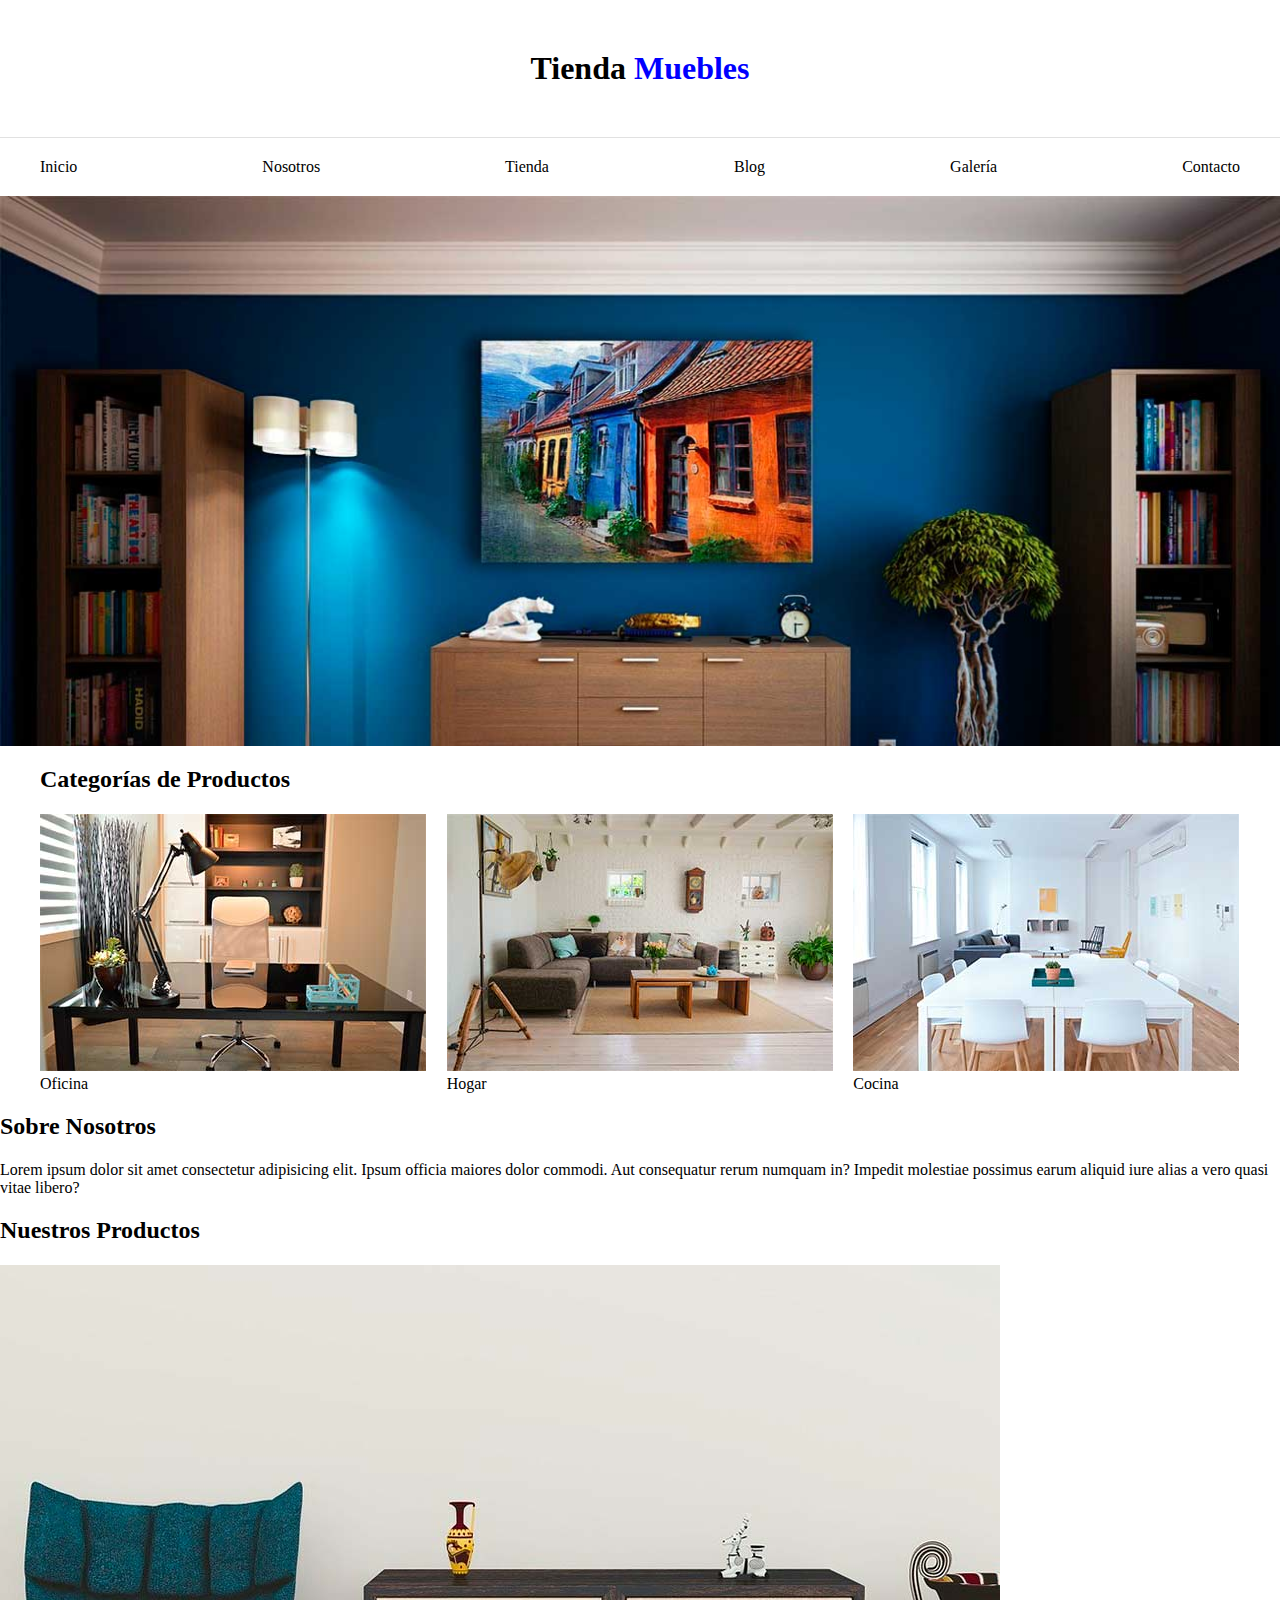
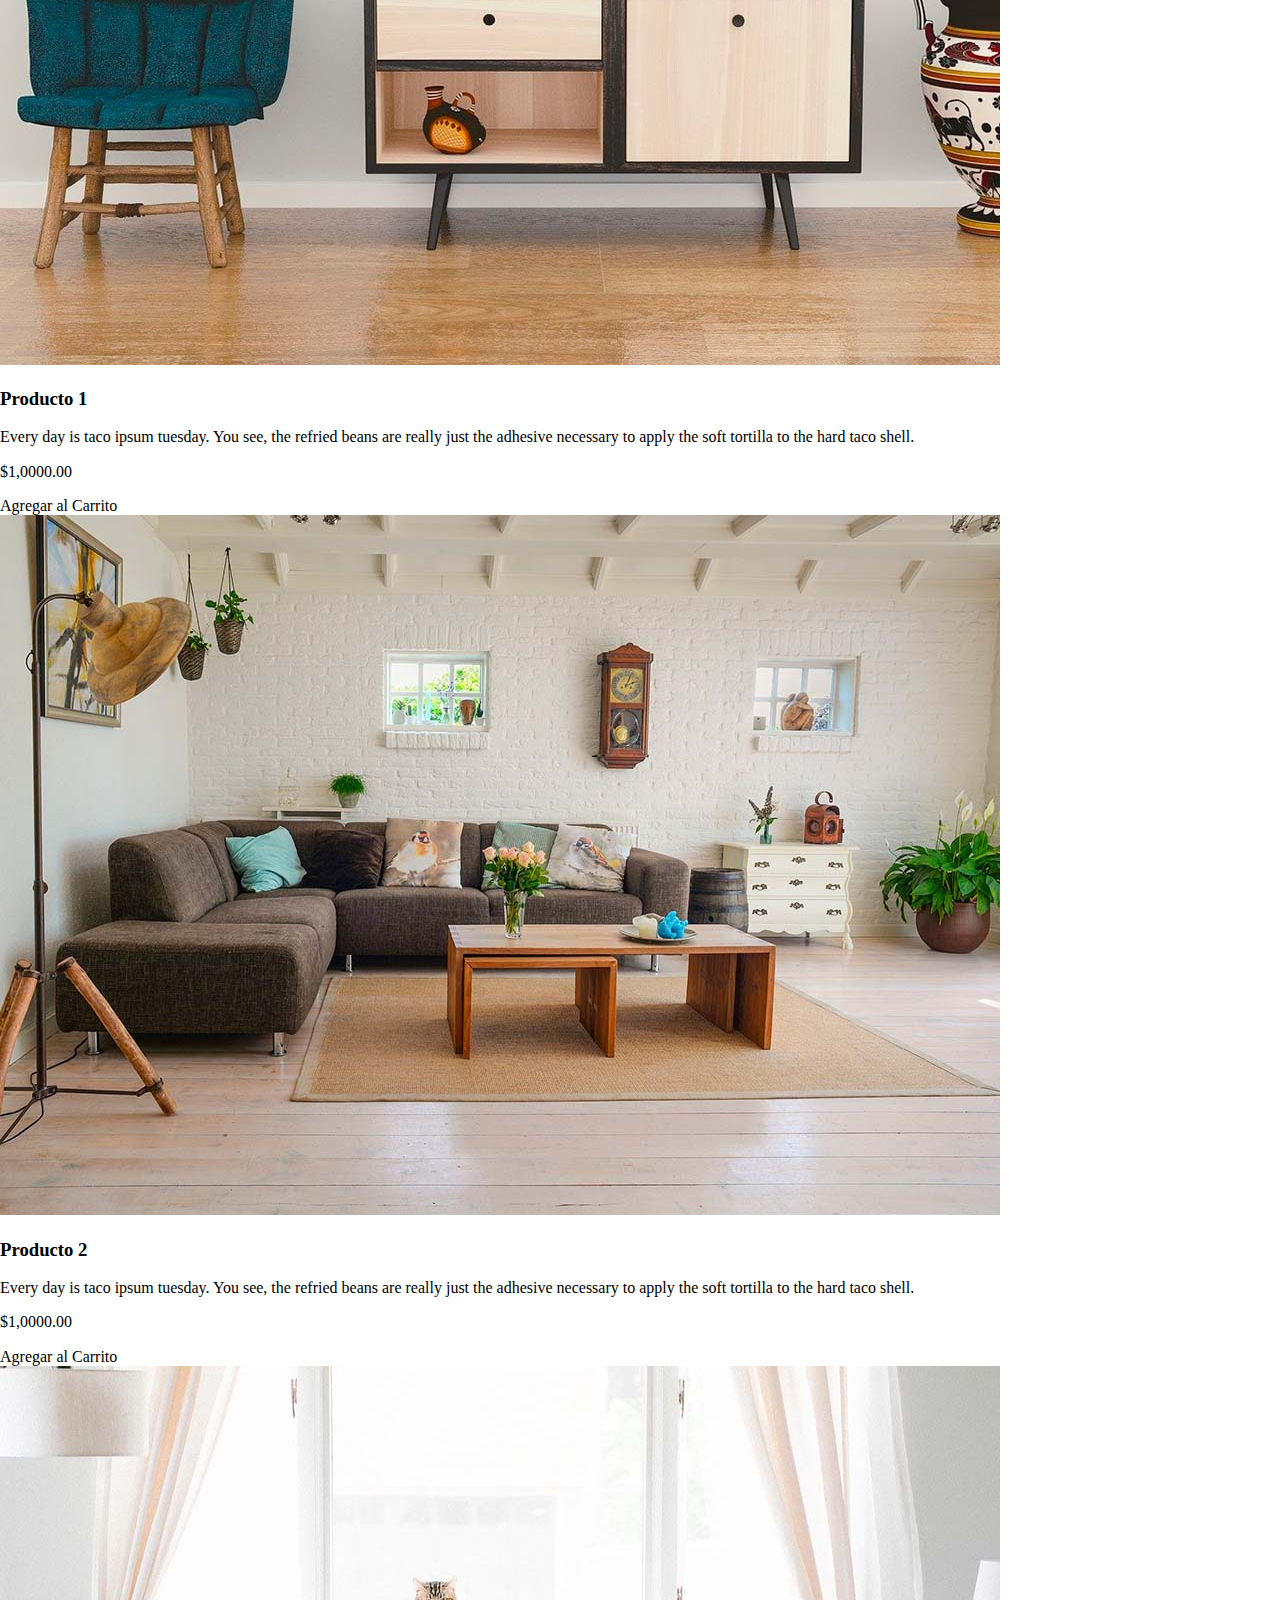
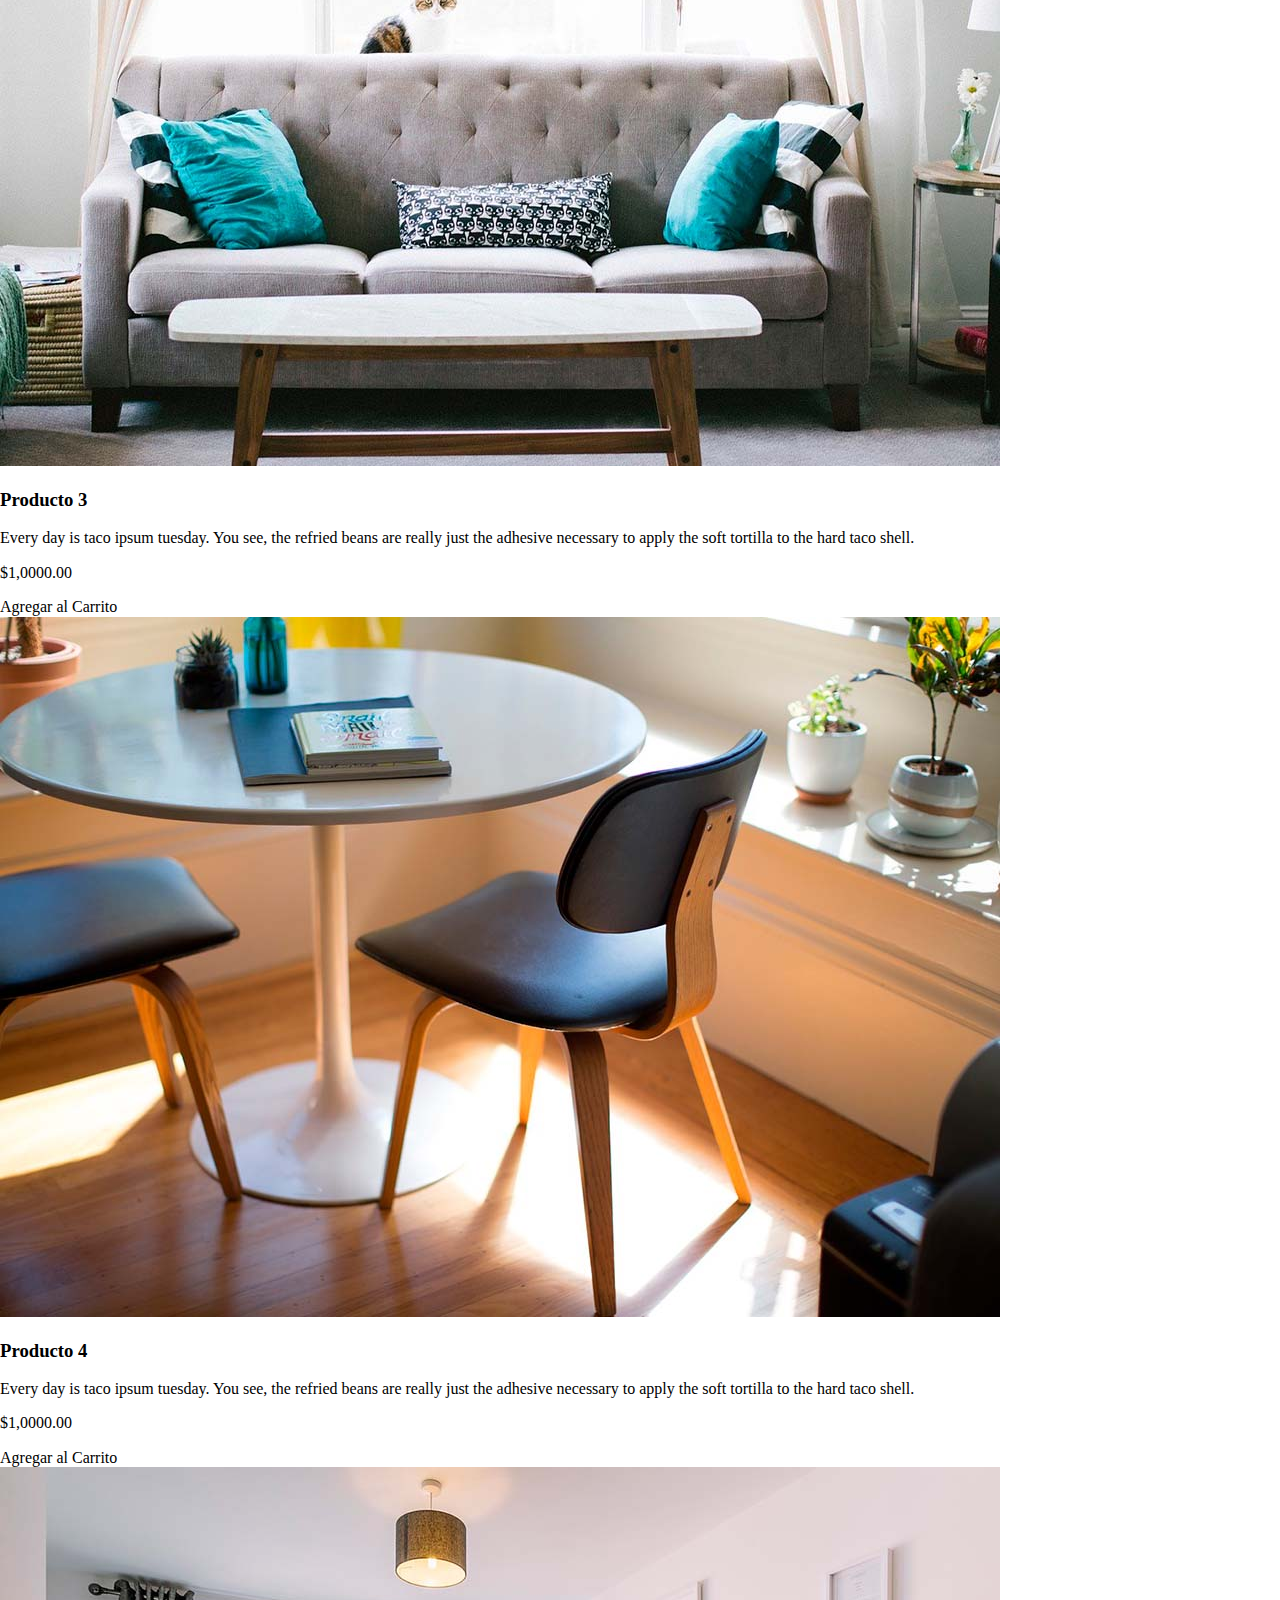
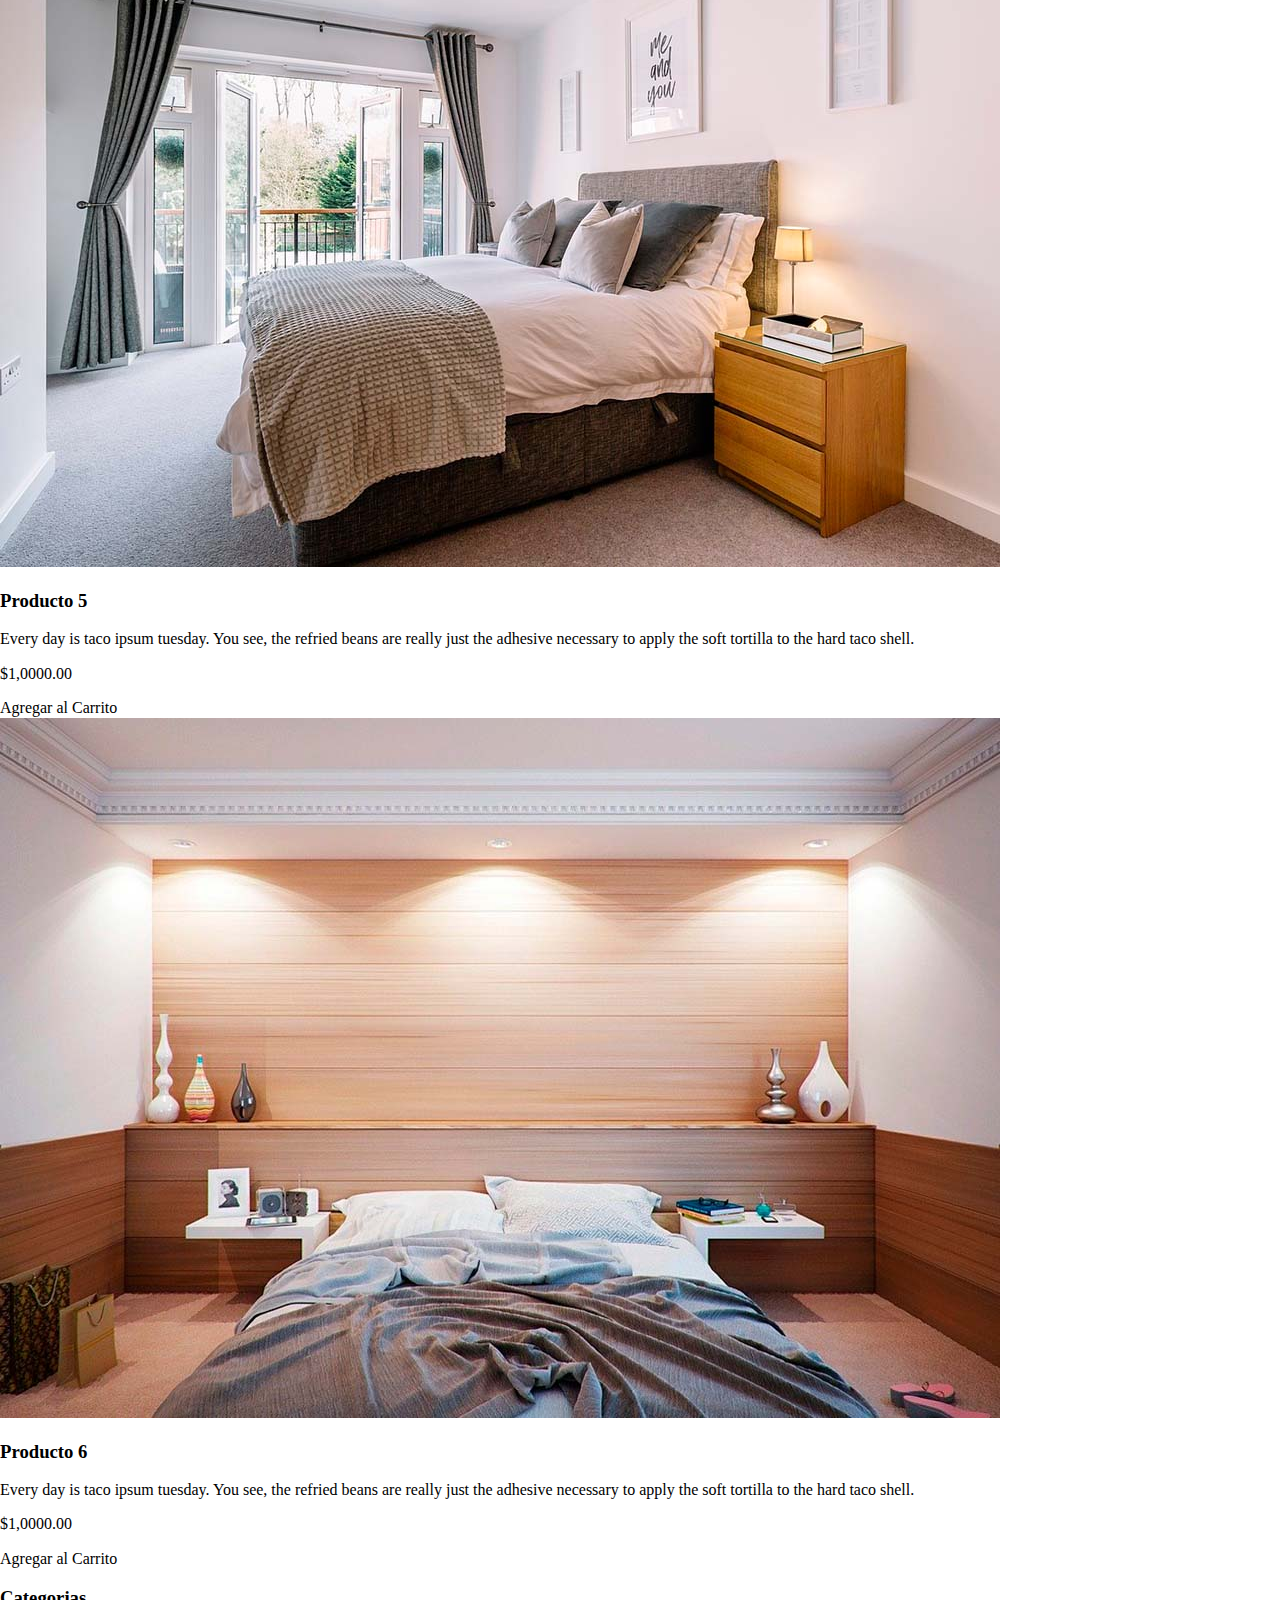
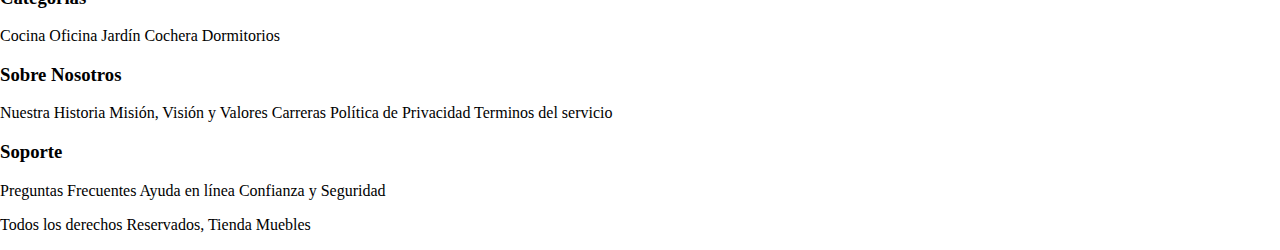
==== index.html @ 38938e33 "Primer Commit" ====
<!DOCTYPE html>
<html lang="en">
  <head>
    <meta charset="UTF-8" />
    <meta name="viewport" content="width=device-width, initial-scale=1.0" />
    <title>Aprendiendo HTML</title>
    <link href="./css/normalize.css " rel="stylesheet">
    <link href="./css/app.css " rel="stylesheet">
  </head>
  <body>
    <header class="nombre-sitio">
      <h1>Tienda <span>Muebles</span></h1>
    </header>

    <div class="contenedor-navegacion">
      <nav class="nav-principal contenedor">
        <a href="index.html">Inicio</a>
        <a href="./html/conocenos.html">Nosotros</a>
        <a href="tienda.html">Tienda</a>
        <a href="blog.html">Blog</a>
        <a href="galeria.html">Galería</a>
        <a href="contacto.html">Contacto</a>
      </nav>
    </div>
    

    <div class="hero"></div>

    <section class="contenedor">
      <h2>Categorías de Productos</h2>

      <div class="listado-categorias">
      <div>
        <img src="./images/categoria1.jpg" alt="Imagen Categoría" />
        <a href="#">Oficina</a>
      </div>
        
      <div>
        <img src="./images/categoria2.jpg" alt="Imagen Categoría" />
        <a href="#">Hogar</a>
      </div>

      <div>
        <img src="./images/categoria3.jpg" alt="Imagen Categoría" />
        <a href="#">Cocina</a>
      </div>
      </div>
     
       
    </section>

    <section class="sobre-nosotros">
      <div>
        <h2>Sobre Nosotros</h2>
        <p>
          Lorem ipsum dolor sit amet consectetur adipisicing elit. Ipsum officia
          maiores dolor commodi. Aut consequatur rerum numquam in? Impedit
          molestiae possimus earum aliquid iure alias a vero quasi vitae libero?
        </p>
      </div>
    </section>

    <main>
      <h2>Nuestros Productos</h2>
      <div>
        <!--Inicio del listado producto-->
        <div>
          <!--Producto-->
          <img src="./images/producto1.jpg" alt="Imagen Porducto" />
          <div>
            <h3>Producto 1</h3>
            <p>
              Every day is taco ipsum tuesday. You see, the refried beans are
              really just the adhesive necessary to apply the soft tortilla to
              the hard taco shell.
            </p>
            <p>$1,0000.00</p>

            <a href="#">Agregar al Carrito</a>
          </div>
        </div>
        <!--Producto-->

        <div>
          <!--Producto-->
          <img src="./images/producto2.jpg" alt="Imagen Porducto 2" />
          <div>
            <h3>Producto 2</h3>
            <p>
              Every day is taco ipsum tuesday. You see, the refried beans are
              really just the adhesive necessary to apply the soft tortilla to
              the hard taco shell.
            </p>
            <p>$1,0000.00</p>

            <a href="#">Agregar al Carrito</a>
          </div>
        </div>
        <!--Producto-->

        <div>
          <!--Producto-->
          <img src="./images/producto3.jpg" alt="Imagen Porducto 2" />
          <div>
            <h3>Producto 3</h3>
            <p>
              Every day is taco ipsum tuesday. You see, the refried beans are
              really just the adhesive necessary to apply the soft tortilla to
              the hard taco shell.
            </p>
            <p>$1,0000.00</p>

            <a href="#">Agregar al Carrito</a>
          </div>
        </div>
        <!--Producto-->

        <div>
          <!--Producto-->
          <img src="./images/producto4.jpg" alt="Imagen Porducto 2" />
          <div>
            <h3>Producto 4</h3>
            <p>
              Every day is taco ipsum tuesday. You see, the refried beans are
              really just the adhesive necessary to apply the soft tortilla to
              the hard taco shell.
            </p>
            <p>$1,0000.00</p>

            <a href="#">Agregar al Carrito</a>
          </div>
        </div>
        <!--Producto-->

        <div>
          <!--Producto-->
          <img src="./images/producto5.jpg" alt="Imagen Porducto 2" />
          <div>
            <h3>Producto 5</h3>
            <p>
              Every day is taco ipsum tuesday. You see, the refried beans are
              really just the adhesive necessary to apply the soft tortilla to
              the hard taco shell.
            </p>
            <p>$1,0000.00</p>

            <a href="#">Agregar al Carrito</a>
          </div>
        </div>
        <!--Producto-->

        <div>
          <!--Producto-->
          <img src="./images/producto6.jpg" alt="Imagen Porducto 2" />
          <div>
            <h3>Producto 6</h3>
            <p>
              Every day is taco ipsum tuesday. You see, the refried beans are
              really just the adhesive necessary to apply the soft tortilla to
              the hard taco shell.
            </p>
            <p>$1,0000.00</p>

            <a href="#">Agregar al Carrito</a>
          </div>
        </div>
        <!--Producto-->
      </div>
      <!--Fin del listado de producto-->
    </main>

    <footer>
      <div>
        <h3>Categorias</h3>
        <nav id="navegacion">
          <a href="#">Cocina</a>
          <a href="#">Oficina</a>
          <a href="#">Jardín</a>
          <a href="#">Cochera</a>
          <a href="#">Dormitorios</a>
        </nav>
      </div>

      <div>
        <h3>Sobre Nosotros</h3>
        <nav class="navegacion">
          <a href="#">Nuestra Historia</a>
          <a href="#">Misión, Visión y Valores</a>
          <a href="#">Carreras</a>
          <a href="#">Política de Privacidad</a>
          <a href="#">Terminos del servicio</a>
        </nav>
      </div>

      <div>
        <h3>Soporte</h3>
        <nav>
          <a href="#">Preguntas Frecuentes</a>
          <a href="#">Ayuda en línea</a>
          <a href="#">Confianza y Seguridad</a>
        </nav>
      </div>

      <p>Todos los derechos Reservados, Tienda Muebles</p>
    </footer>
  </body>
</html>
---- css/app.css ----
html{
    box-sizing: border-box;
}
*, *:before, *:after{
    box-sizing: inherit;
}
/*Globales*/
a{
    text-decoration: none;
    color: black;
}

.contenedor{
    max-width: 1200px;
    margin: 0 auto;
}

img{
    max-width: 100%;
}


/**Header y Navegacion**/
.nombre-sitio span{
    color:blue;
}

.contenedor-navegacion{
    border-top: 1px solid #e1e1e1;
}

.nombre-sitio{
    margin-top: 50px;
    margin-bottom: 50px;
    text-align: center;
}

.nav-principal{ 
    padding: 20px 0;
    display: flex;
    justify-content: space-between;

    /*atajos:
    border: ancho tipo-de-border color-de-border
    margin y padding: margin-top margin-right margin-bottom margin-left
    */
}

.hero{
    background-image: url("../images/principal.jpg");
    background-repeat: no-repeat;/*Para que la imagen no se repita a lo ancho*/
    background-size: cover; /*Para que tome todo el espacio disponible*/
    height: 550px;
}

/***Categorias***/
.listado-categorias{
    display: grid;
    grid-template-columns: repeat(3, 1fr);
    gap:20px; /*Sepracion entre elementos*/
}   


/** Box Model 
.sobre-nosotros{
    background-color: red;
    width: 200px;
    padding: 25px;
    box-sizing: border-box;
}


si quisiera elegir el primer elemento de una lista
usaria los siguiente pseudo selectores

nav a:first-child{}

nav a:first-of-type{}

nav a:nth-child(1) aqui elijo segun el numero posicional

Si quisiera el ultimo

nav a:last-child{}

nav a:last-of-type{}
*/

/*Especificidad */
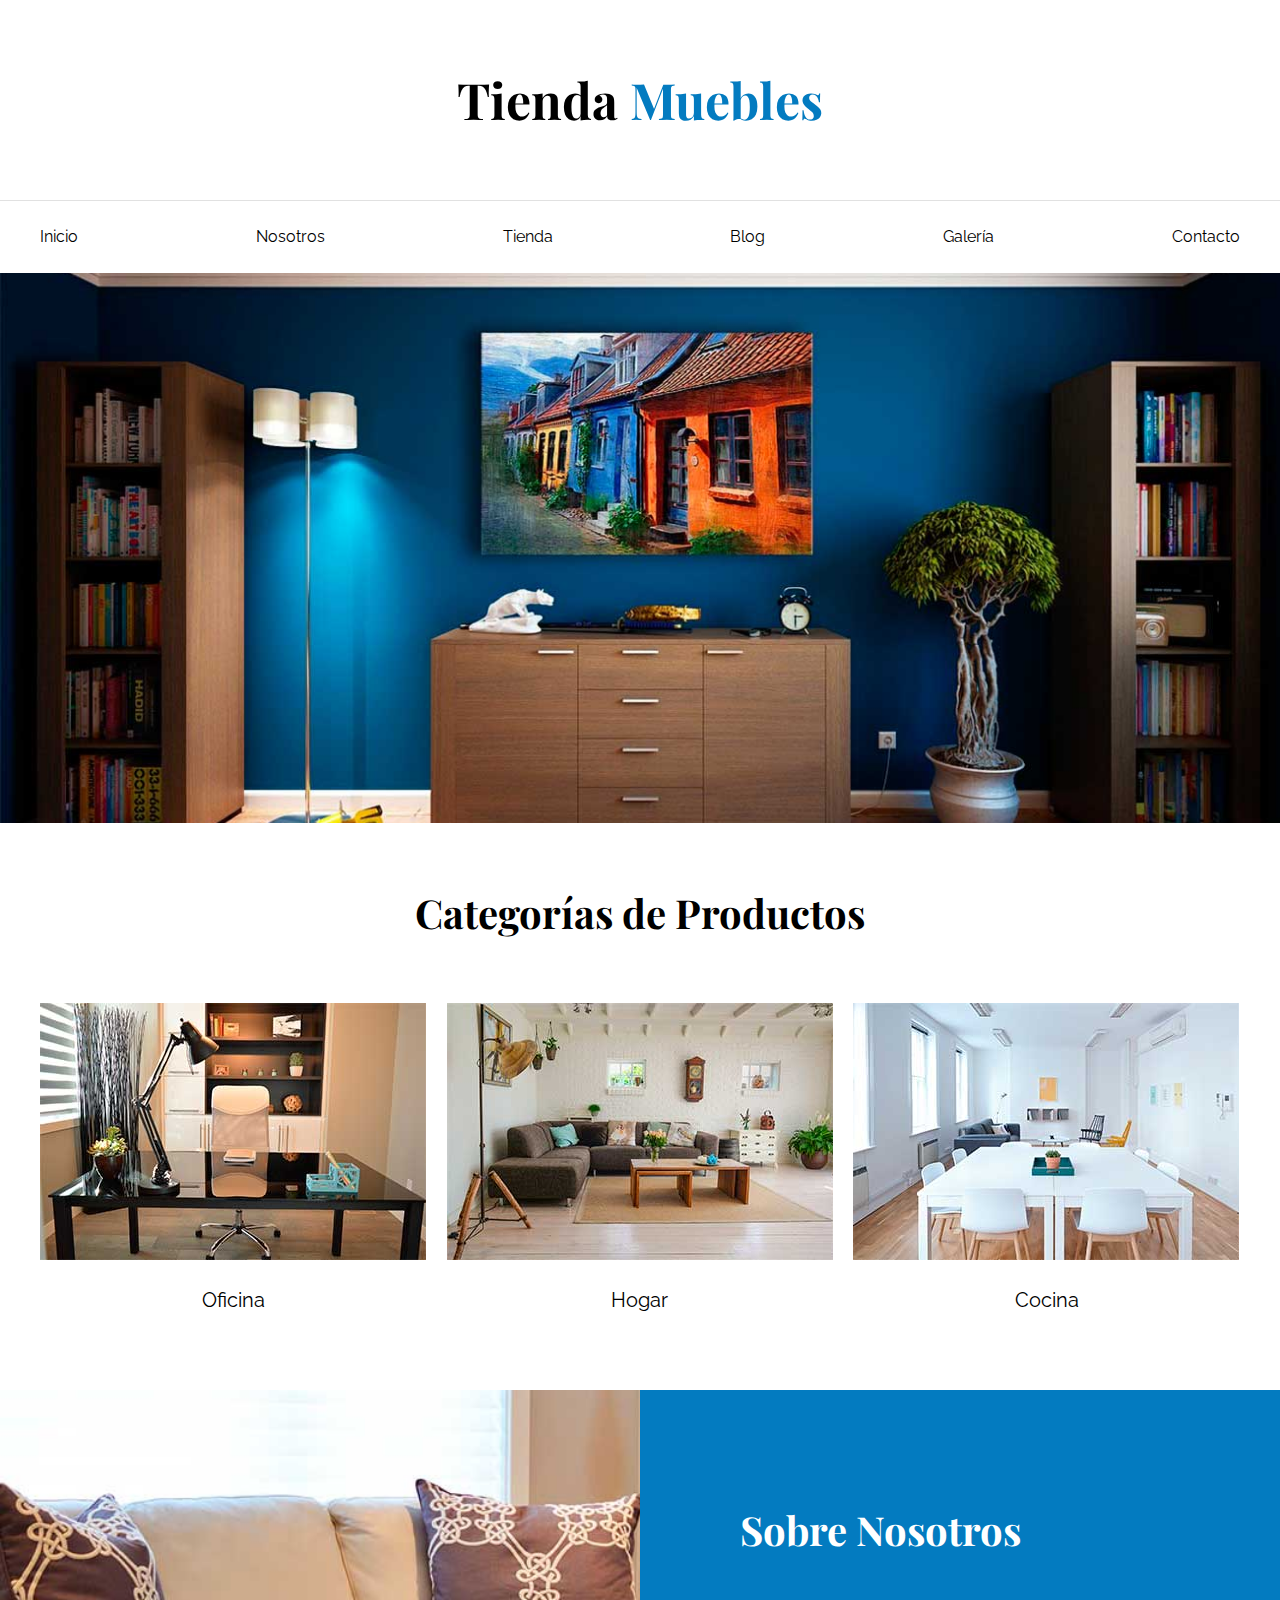
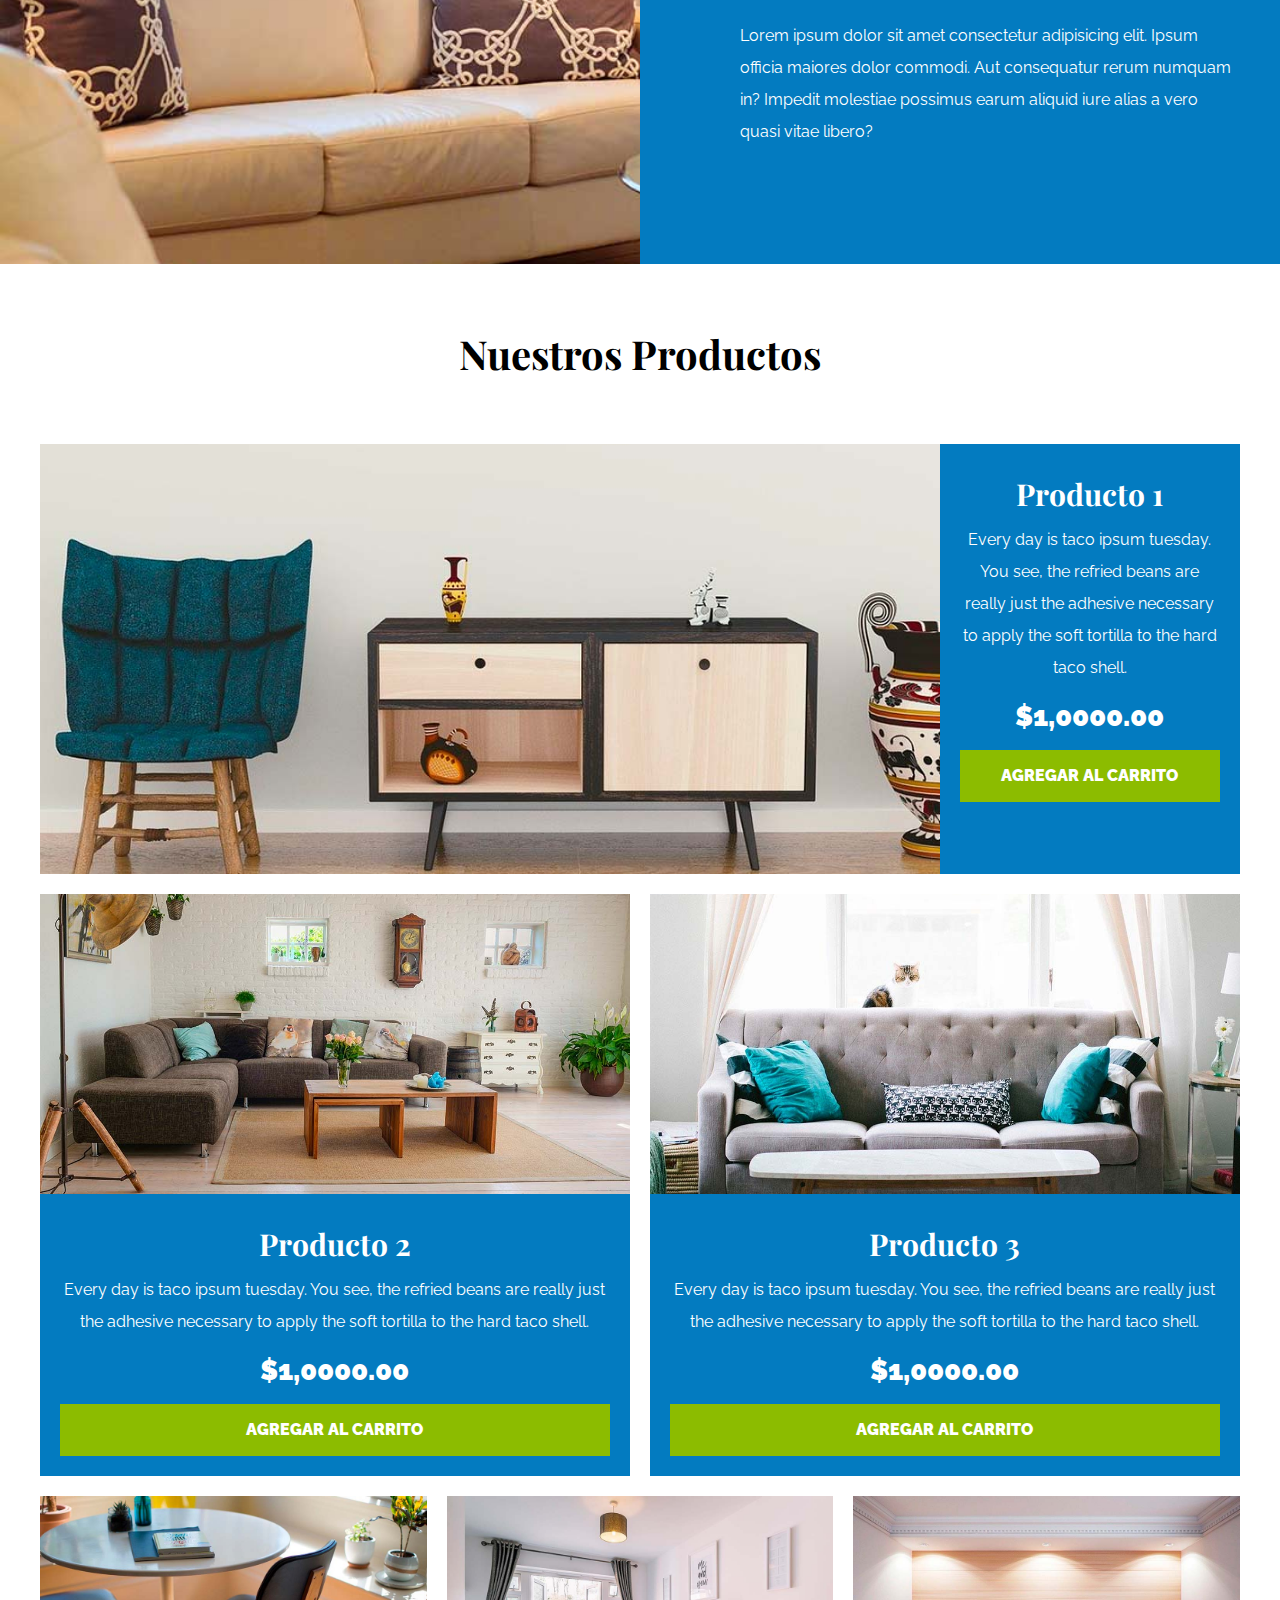
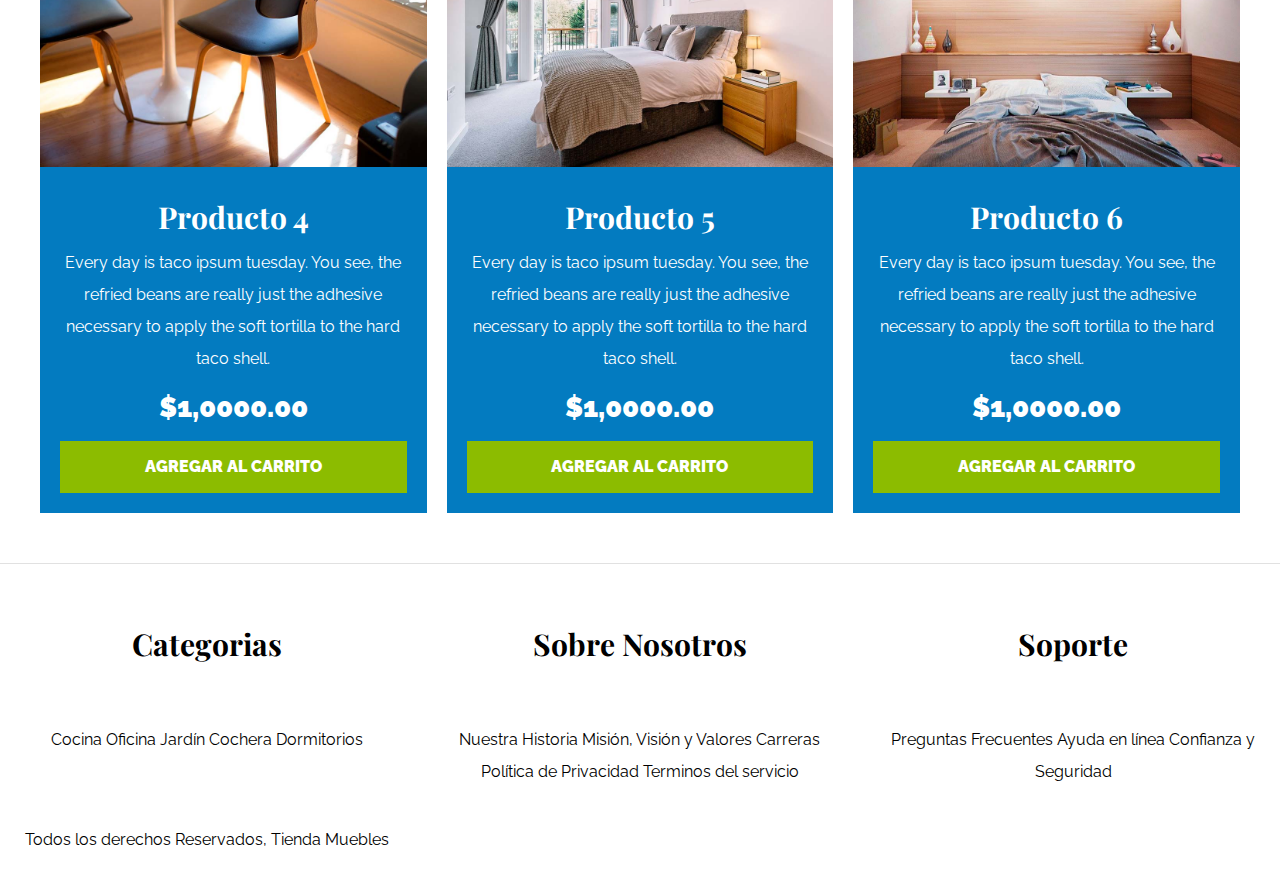
==== commit 515f829b: "2do Commit Footer" ====
--- a/index.html
+++ b/index.html
@@ -4,15 +4,27 @@
     <meta charset="UTF-8" />
     <meta name="viewport" content="width=device-width, initial-scale=1.0" />
     <title>Aprendiendo HTML</title>
-    <link href="./css/normalize.css " rel="stylesheet">
-    <link href="./css/app.css " rel="stylesheet">
+    <link rel="preconnect" href="https://fonts.googleapis.com" />
+    <link rel="preconnect" href="https://fonts.gstatic.com" crossorigin />
+    <link
+      href="https://fonts.googleapis.com/css2?family=Playfair+Display:ital,wght@0,400..900;1,400..900&family=Raleway:ital,wght@0,100..900;1,100..900&display=swap"
+      rel="stylesheet"
+    />
+    <link rel="preconnect" href="https://fonts.googleapis.com" />
+    <link rel="preconnect" href="https://fonts.gstatic.com" crossorigin />
+    <link
+      href="https://fonts.googleapis.com/css2?family=Raleway:ital,wght@0,100..900;1,100..900&display=swap"
+      rel="stylesheet"
+    />
+    <link href="./css/normalize.css " rel="stylesheet" />
+    <link href="./css/app.css " rel="stylesheet" />
   </head>
   <body>
     <header class="nombre-sitio">
       <h1>Tienda <span>Muebles</span></h1>
     </header>
 
-    <div class="contenedor-navegacion">
+    <div class="contenedor-linea-superior">
       <nav class="nav-principal contenedor">
         <a href="index.html">Inicio</a>
         <a href="./html/conocenos.html">Nosotros</a>
@@ -22,146 +34,146 @@
         <a href="contacto.html">Contacto</a>
       </nav>
     </div>
-    
 
     <div class="hero"></div>
 
-    <section class="contenedor">
-      <h2>Categorías de Productos</h2>
+    <section class="contenedor categorias">
+      <h2 class="text-center">Categorías de Productos</h2>
 
       <div class="listado-categorias">
-      <div>
-        <img src="./images/categoria1.jpg" alt="Imagen Categoría" />
-        <a href="#">Oficina</a>
-      </div>
-        
-      <div>
-        <img src="./images/categoria2.jpg" alt="Imagen Categoría" />
-        <a href="#">Hogar</a>
-      </div>
-
-      <div>
-        <img src="./images/categoria3.jpg" alt="Imagen Categoría" />
-        <a href="#">Cocina</a>
-      </div>
-      </div>
-     
-       
+        <div class="categoria">
+          <img src="./images/categoria1.jpg" alt="Imagen Categoría" />
+          <a href="#">Oficina</a>
+        </div>
+
+        <div class="categoria">
+          <img src="./images/categoria2.jpg" alt="Imagen Categoría" />
+          <a href="#">Hogar</a>
+        </div>
+
+        <div class="categoria">
+          <img src="./images/categoria3.jpg" alt="Imagen Categoría" />
+          <a href="#">Cocina</a>
+        </div>
+      </div>
     </section>
 
     <section class="sobre-nosotros">
-      <div>
+      <div class="contenedor sobre-nosotros-grid">
+        <div class="texto-nosotros">
         <h2>Sobre Nosotros</h2>
         <p>
           Lorem ipsum dolor sit amet consectetur adipisicing elit. Ipsum officia
           maiores dolor commodi. Aut consequatur rerum numquam in? Impedit
           molestiae possimus earum aliquid iure alias a vero quasi vitae libero?
         </p>
+        </div>
+        
       </div>
     </section>
 
-    <main>
-      <h2>Nuestros Productos</h2>
-      <div>
+    <main class="contenido-principal contenedor">
+      <h2 class="text-center">Nuestros Productos</h2>
+      <div class="listado-productos">
         <!--Inicio del listado producto-->
-        <div>
+        <div class="producto">
           <!--Producto-->
           <img src="./images/producto1.jpg" alt="Imagen Porducto" />
-          <div>
+          <div class="texto-producto">
             <h3>Producto 1</h3>
             <p>
               Every day is taco ipsum tuesday. You see, the refried beans are
               really just the adhesive necessary to apply the soft tortilla to
               the hard taco shell.
             </p>
-            <p>$1,0000.00</p>
-
-            <a href="#">Agregar al Carrito</a>
-          </div>
-        </div>
-        <!--Producto-->
-
-        <div>
+            <p class="precio">$1,0000.00</p>
+
+            <a class="btn" href="#">Agregar al Carrito</a>
+          </div>
+        </div>
+        <!--Producto-->
+
+        <div class="producto">
           <!--Producto-->
           <img src="./images/producto2.jpg" alt="Imagen Porducto 2" />
-          <div>
+          <div class="texto-producto">
             <h3>Producto 2</h3>
             <p>
               Every day is taco ipsum tuesday. You see, the refried beans are
               really just the adhesive necessary to apply the soft tortilla to
               the hard taco shell.
             </p>
-            <p>$1,0000.00</p>
-
-            <a href="#">Agregar al Carrito</a>
-          </div>
-        </div>
-        <!--Producto-->
-
-        <div>
+            <p class="precio">$1,0000.00</p>
+
+            <a class="btn" href="#">Agregar al Carrito</a>
+          </div>
+        </div>
+        <!--Producto-->
+
+        <div class="producto">
           <!--Producto-->
           <img src="./images/producto3.jpg" alt="Imagen Porducto 2" />
-          <div>
+          <div class="texto-producto">
             <h3>Producto 3</h3>
             <p>
               Every day is taco ipsum tuesday. You see, the refried beans are
               really just the adhesive necessary to apply the soft tortilla to
               the hard taco shell.
             </p>
-            <p>$1,0000.00</p>
-
-            <a href="#">Agregar al Carrito</a>
-          </div>
-        </div>
-        <!--Producto-->
-
-        <div>
+            <p class="precio">$1,0000.00</p>
+
+            <a class="btn" href="#">Agregar al Carrito</a>
+          </div>
+        </div>
+        <!--Producto-->
+
+        <div class="producto">
           <!--Producto-->
           <img src="./images/producto4.jpg" alt="Imagen Porducto 2" />
-          <div>
+          <div class="texto-producto">
             <h3>Producto 4</h3>
             <p>
               Every day is taco ipsum tuesday. You see, the refried beans are
               really just the adhesive necessary to apply the soft tortilla to
               the hard taco shell.
             </p>
-            <p>$1,0000.00</p>
-
-            <a href="#">Agregar al Carrito</a>
-          </div>
-        </div>
-        <!--Producto-->
-
-        <div>
+            <p class="precio">$1,0000.00</p>
+
+            <a class="btn" href="#">Agregar al Carrito</a>
+          </div>
+        </div>
+        <!--Producto-->
+
+        <div class="producto">
           <!--Producto-->
           <img src="./images/producto5.jpg" alt="Imagen Porducto 2" />
-          <div>
+          <div class="texto-producto">
             <h3>Producto 5</h3>
             <p>
               Every day is taco ipsum tuesday. You see, the refried beans are
               really just the adhesive necessary to apply the soft tortilla to
               the hard taco shell.
             </p>
-            <p>$1,0000.00</p>
-
-            <a href="#">Agregar al Carrito</a>
-          </div>
-        </div>
-        <!--Producto-->
-
-        <div>
+            <p class="precio">$1,0000.00</p>
+
+            <a class="btn" href="#">Agregar al Carrito</a>
+          </div>
+        </div>
+        <!--Producto-->
+
+        <div class="producto">
           <!--Producto-->
           <img src="./images/producto6.jpg" alt="Imagen Porducto 2" />
-          <div>
+          <div class="texto-producto">
             <h3>Producto 6</h3>
             <p>
               Every day is taco ipsum tuesday. You see, the refried beans are
               really just the adhesive necessary to apply the soft tortilla to
               the hard taco shell.
             </p>
-            <p>$1,0000.00</p>
-
-            <a href="#">Agregar al Carrito</a>
+            <p class="precio">$1,0000.00</p>
+
+            <a class="btn" href="#">Agregar al Carrito</a>
           </div>
         </div>
         <!--Producto-->
@@ -169,8 +181,8 @@
       <!--Fin del listado de producto-->
     </main>
 
-    <footer>
-      <div>
+    <footer class="site-footer contenedor-linea-superior">
+      <div class="text-center">
         <h3>Categorias</h3>
         <nav id="navegacion">
           <a href="#">Cocina</a>
@@ -181,7 +193,7 @@
         </nav>
       </div>
 
-      <div>
+      <div class="text-center">
         <h3>Sobre Nosotros</h3>
         <nav class="navegacion">
           <a href="#">Nuestra Historia</a>
@@ -192,7 +204,7 @@
         </nav>
       </div>
 
-      <div>
+      <div class="text-center">
         <h3>Soporte</h3>
         <nav>
           <a href="#">Preguntas Frecuentes</a>
@@ -201,7 +213,7 @@
         </nav>
       </div>
 
-      <p>Todos los derechos Reservados, Tienda Muebles</p>
+      <p class="text-center">Todos los derechos Reservados, Tienda Muebles</p>
     </footer>
   </body>
 </html>
--- a/css/app.css
+++ b/css/app.css
@@ -1,9 +1,18 @@
 html{
     box-sizing: border-box;
-}
+    /*Para cuando agreguemos un width a un elemento y luego un padding, este no modifique su tamaño*/
+    font-size: 62.5%; /*Un rem = 10px*/
+    /*
+    Añadir el 62.5% al font-size en la etiqueta html ayuda a que
+    se pueda calcular con mayor precision rl tamaño de los rems, siendo 1
+    el equivalente a 10px
+    */
+}
+
 *, *:before, *:after{
     box-sizing: inherit;
 }
+
 /*Globales*/
 a{
     text-decoration: none;
@@ -11,32 +20,72 @@
 }
 
 .contenedor{
-    max-width: 1200px;
+    max-width: 120rem;
     margin: 0 auto;
 }
 
 img{
     max-width: 100%;
-}
-
+    display: block;
+}
+
+body{
+    font-family: 'Raleway', sans-serif;
+    font-size: 1.6rem;
+    line-height: 2;
+}
+
+h1, h2, h3{
+    font-family: 'Playfair Display', serif;
+    margin: 0 0 5rem 0;
+}
+h1{
+    font-size: 5rem;
+}
+h2{
+    font-size: 4rem;
+}
+h3{
+    font-size: 3rem;
+}
+
+
+
+/*Utilidades*/
+.text-center{
+    text-align: center;
+}
+
+.btn{
+    color: #fff;
+    background-color: #8cbc00;
+    display: block;
+    text-transform: uppercase;
+    font-weight: 900;
+    padding: 1rem;
+}
+
+.btn:hover{
+    background-color: #769c02;
+    transition: background-color .3s ease-out;
+}
 
 /**Header y Navegacion**/
 .nombre-sitio span{
-    color:blue;
-}
-
-.contenedor-navegacion{
-    border-top: 1px solid #e1e1e1;
+    color:#037BC0;
+}
+
+.contenedor-linea-superior{
+    border-top: 0.1rem solid #e1e1e1;
 }
 
 .nombre-sitio{
-    margin-top: 50px;
-    margin-bottom: 50px;
+    margin-top: 5rem;
     text-align: center;
 }
 
 .nav-principal{ 
-    padding: 20px 0;
+    padding: 2rem 0;
     display: flex;
     justify-content: space-between;
 
@@ -50,14 +99,33 @@
     background-image: url("../images/principal.jpg");
     background-repeat: no-repeat;/*Para que la imagen no se repita a lo ancho*/
     background-size: cover; /*Para que tome todo el espacio disponible*/
-    height: 550px;
+    background-position: center center;/*Par mover y modificar la posicion del contenido de la clase Hero*/
+    height: 55rem;
 }
 
 /***Categorias***/
+.categorias{
+    padding-top: 5rem;
+}
+
+.categoria a{
+    text-align: center;
+    display: block;
+    padding: 2rem;
+    border-bottom-right-radius: 1.5rem;
+    font-size: 2rem;
+}
+
+.categoria a:hover{
+    background-color: #037bc0;
+    color: #ffffff;
+    font-weight: bold;
+}
+
 .listado-categorias{
     display: grid;
     grid-template-columns: repeat(3, 1fr);
-    gap:20px; /*Sepracion entre elementos*/
+    gap:2rem; /*Sepracion entre elementos*/
 }   
 
 
@@ -86,4 +154,151 @@
 nav a:last-of-type{}
 */
 
-/*Especificidad */+/*Especificidad */
+
+/*Bloque nosotros*/
+.sobre-nosotros{
+    background-image: linear-gradient(to right, transparent 50%,
+     #037bc0 50%, #037bc0 100%), url("../images/nosotros.jpg");
+    /*Degredado lineal
+        La primera parte indicia hacia donde se movera
+        La segunda parte se planeta como se realizara el degradado
+    */
+    margin-top: 5rem;
+    padding: 10rem 0;
+    background-repeat: no-repeat;
+    background-size: 100%,/*linear gradient*/ 120rem /*imagen*/;
+    background-position: left center;
+}
+
+/*Sobre Nosotros en Flexbox*/
+.sobre-nosotros-grid{
+    display: flex;
+    justify-content: flex-end;
+}
+
+.texto-nosotros{
+    flex-basis: 50%;/*Ancho del elemento*/
+    padding-left: 10rem;
+    color: #fff;
+}
+
+/*
+Sobre Nosotros en Grid
+.sobre-nosotros-grid{
+    display: grid;
+    grid-template-columns: repeat(2, 1fr);
+    column-gap: 8rem;
+    En CSS Grid se usa mas el gap que el padding
+}
+.texto-nosotros{
+    grid-column: 2 / 3;
+    color: #fff;
+}
+*/
+
+
+/*Listado de productos*/
+
+.contenido-principal{
+    padding-top: 5rem;
+}
+
+.listado-productos{
+    display: grid;
+    grid-template-columns: repeat(6, 1fr);
+    /*column-gap: 2rem;
+    row-gap: 2rem;*/
+    gap: 2rem;
+    padding-bottom: 5rem;
+}
+
+.producto:nth-child(1){
+    grid-column: 1 / 7;
+    display: grid;
+    grid-template-columns: 3fr 1fr;
+}
+
+.producto:nth-child(1) img{
+    height: 43rem;
+    width: 100%;
+    object-fit: cover;
+}
+
+
+.producto:nth-child(2){
+    grid-column: 1 / 4;
+}
+
+.producto:nth-child(2) img,
+.producto:nth-child(3) img{
+    height: 30rem;
+    width: 100%;
+    object-fit: cover;
+}
+
+
+.producto:nth-child(3){
+    grid-column: 4 / 7;
+}
+
+.producto:nth-child(4){
+    grid-column: 1 / 3;
+}
+
+.producto:nth-child(5){
+    grid-column: 3 / 5;
+}
+
+.producto:nth-child(6){
+    grid-column: 5 / 7;
+}
+
+.producto{
+    background-color: #037bc0;
+}
+
+.texto-producto{
+    text-align: center;
+    color:#fff;
+    padding: 2rem;
+}
+
+.texto-producto h3{
+    margin: 0;
+}
+
+.texto-producto p{
+    margin: 0 0 .5rem 0;
+}
+
+.texto-producto .precio{
+    font-size: 2.8rem;
+    font-weight: 900;
+}
+
+
+
+/*.producto img{
+    transition: transform .3s ease-out;
+}
+
+.producto img:hover{
+    transform: scale(.8);
+}*/
+
+.site-footer{
+    padding-top: 5rem;
+    display: grid;
+    grid-template-columns: repeat(3,1fr);
+    gap: 2rem;
+}
+
+.site-footer p{
+    display: block;
+
+}
+
+.footer-categoria{
+
+}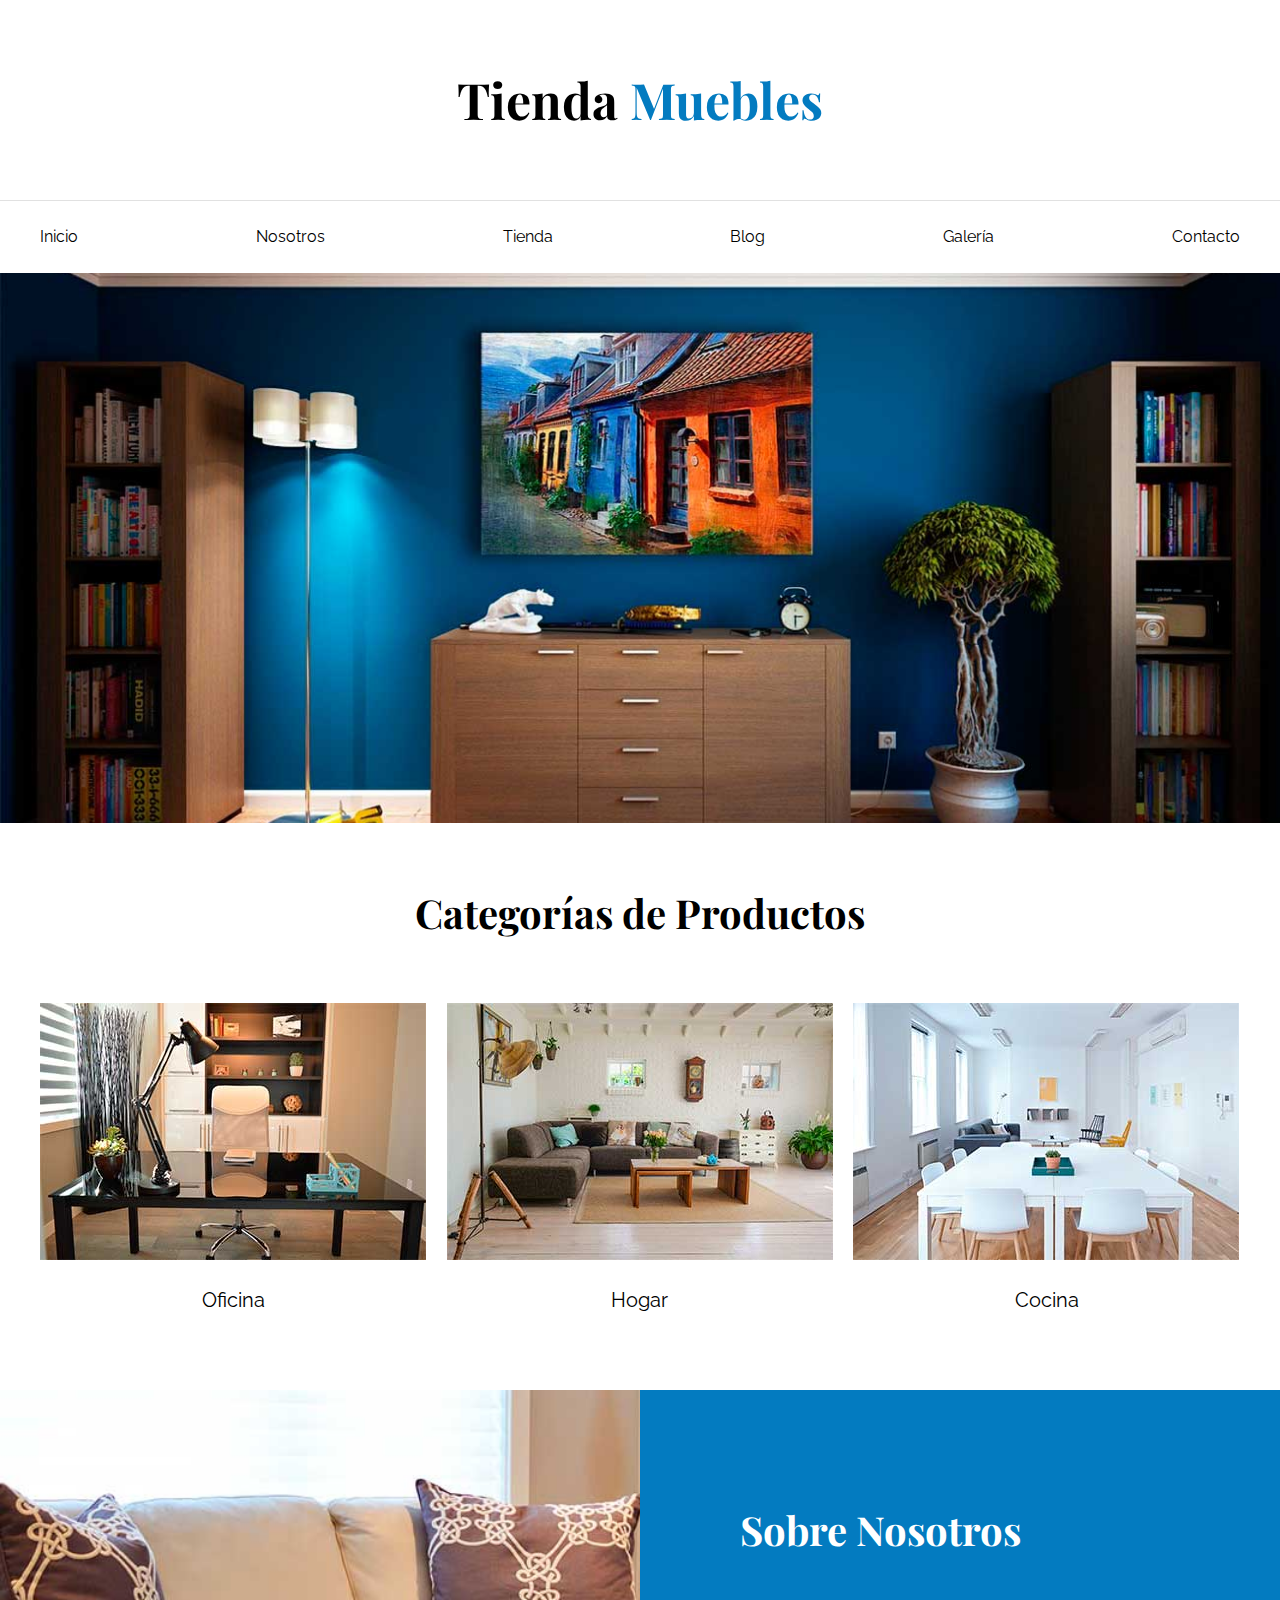
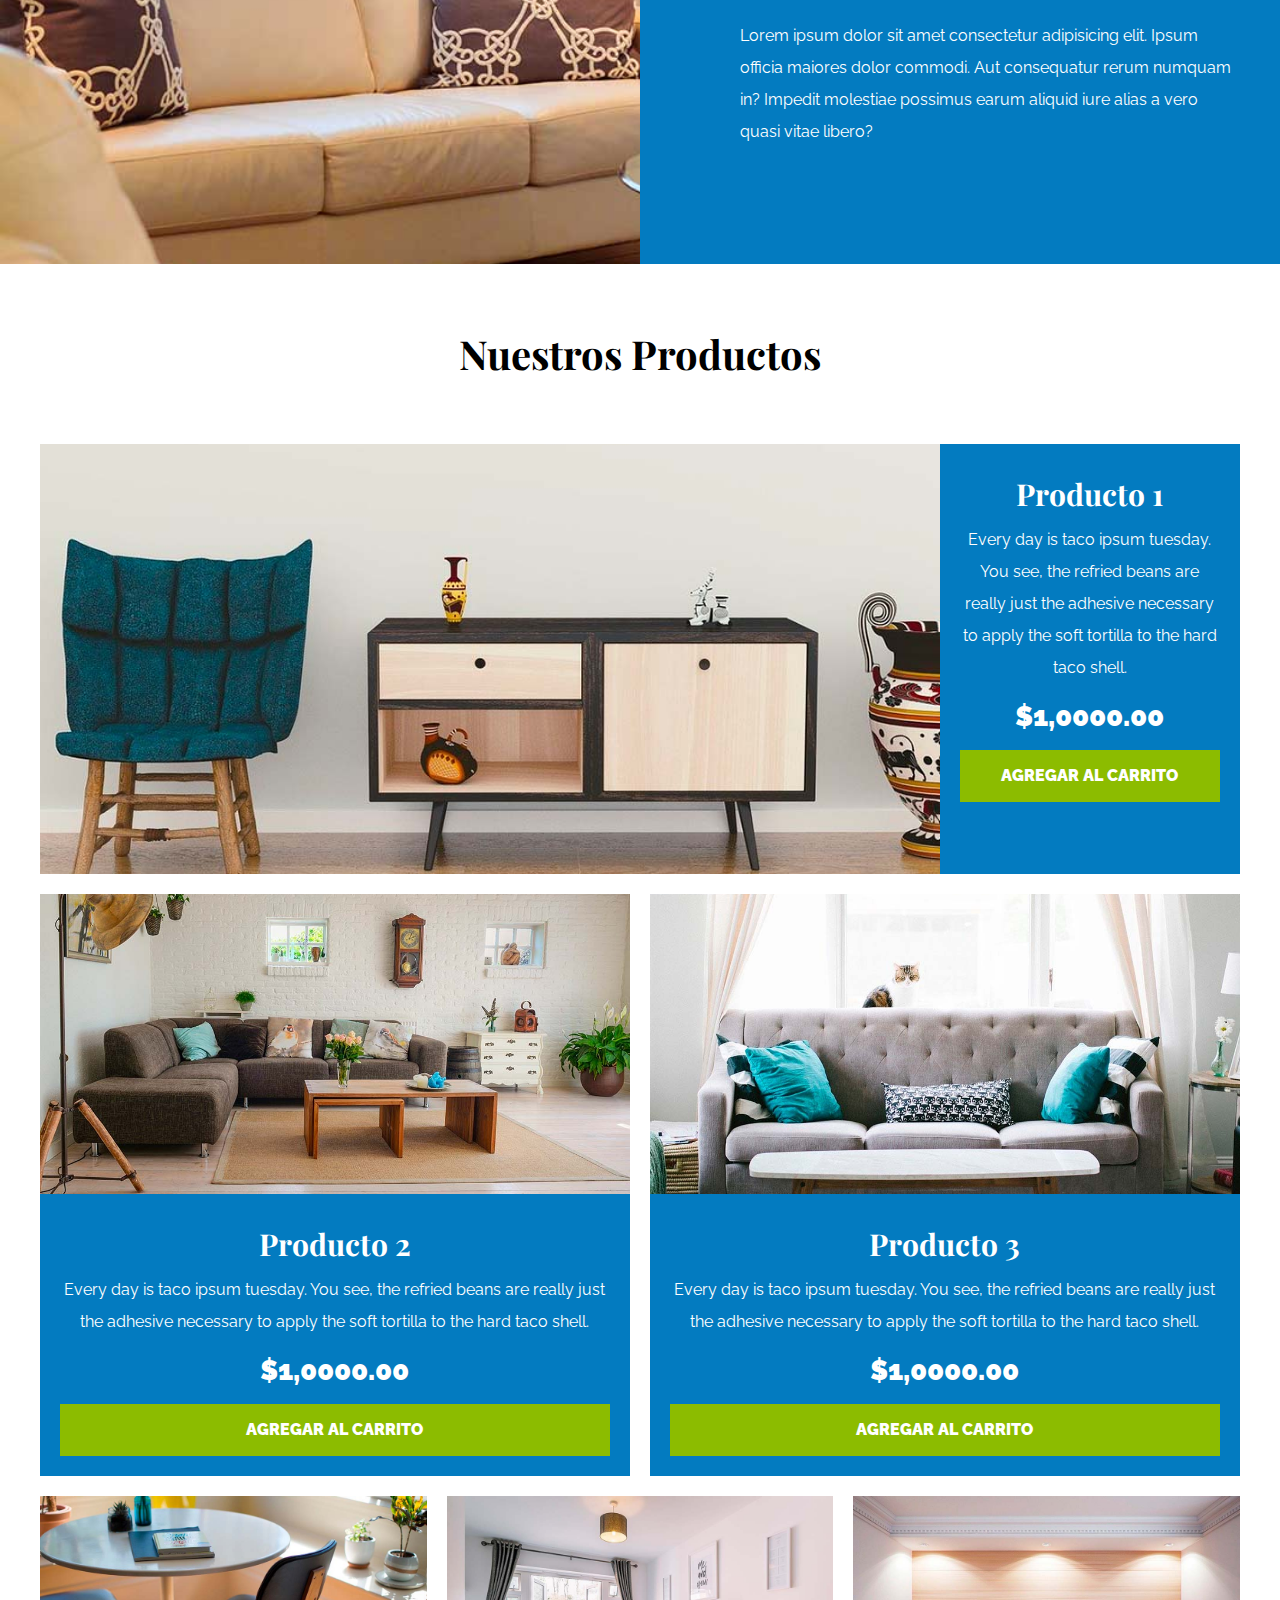
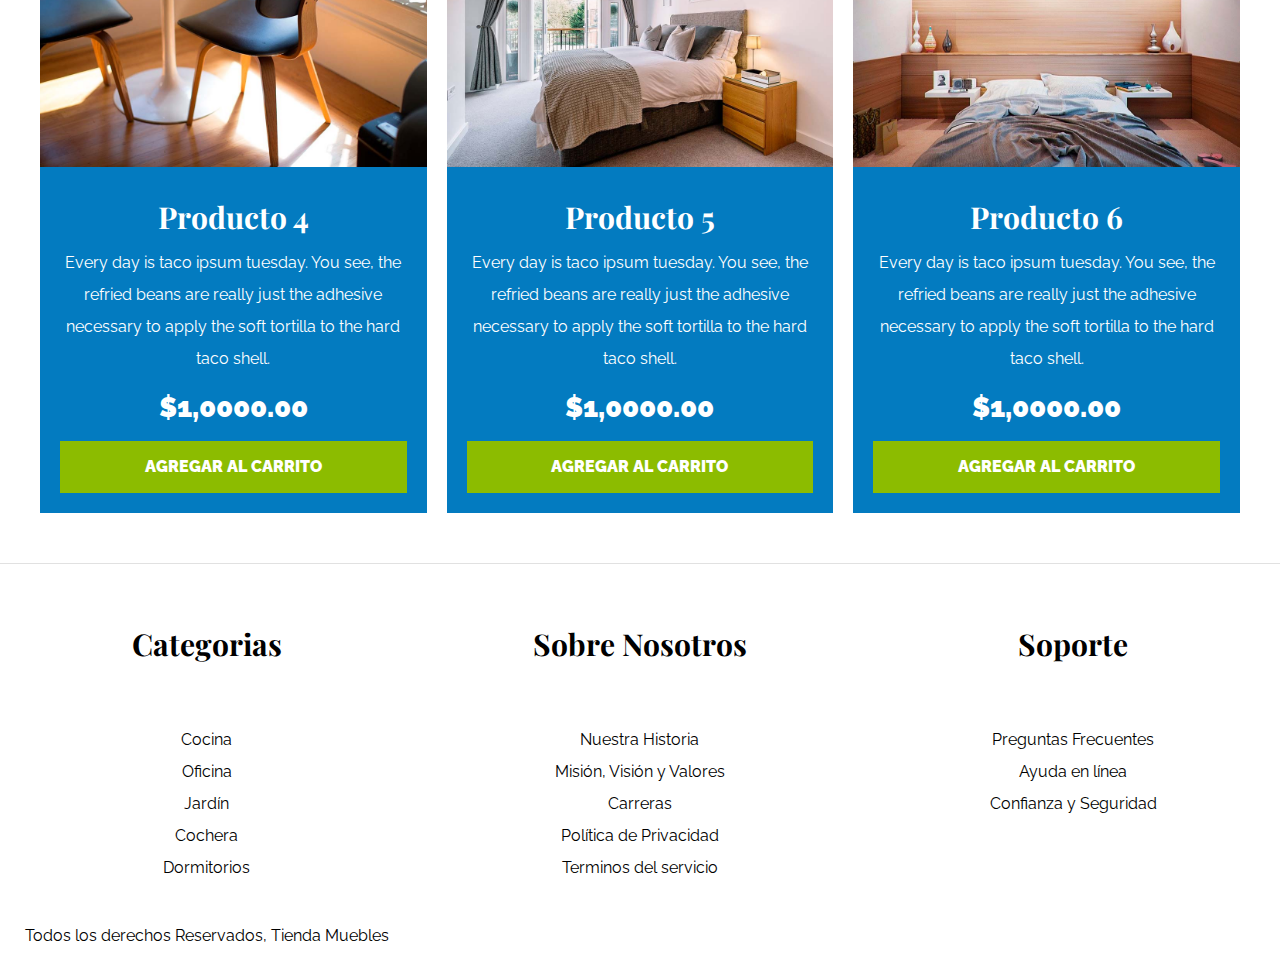
==== commit df516356: "tercer commit" ====
--- a/index.html
+++ b/index.html
@@ -184,7 +184,7 @@
     <footer class="site-footer contenedor-linea-superior">
       <div class="text-center">
         <h3>Categorias</h3>
-        <nav id="navegacion">
+        <nav class="navegacion">
           <a href="#">Cocina</a>
           <a href="#">Oficina</a>
           <a href="#">Jardín</a>
@@ -206,7 +206,7 @@
 
       <div class="text-center">
         <h3>Soporte</h3>
-        <nav>
+        <nav class="navegacion">
           <a href="#">Preguntas Frecuentes</a>
           <a href="#">Ayuda en línea</a>
           <a href="#">Confianza y Seguridad</a>
--- a/css/app.css
+++ b/css/app.css
@@ -299,6 +299,6 @@
 
 }
 
-.footer-categoria{
-
+.navegacion{
+    display: grid;
 }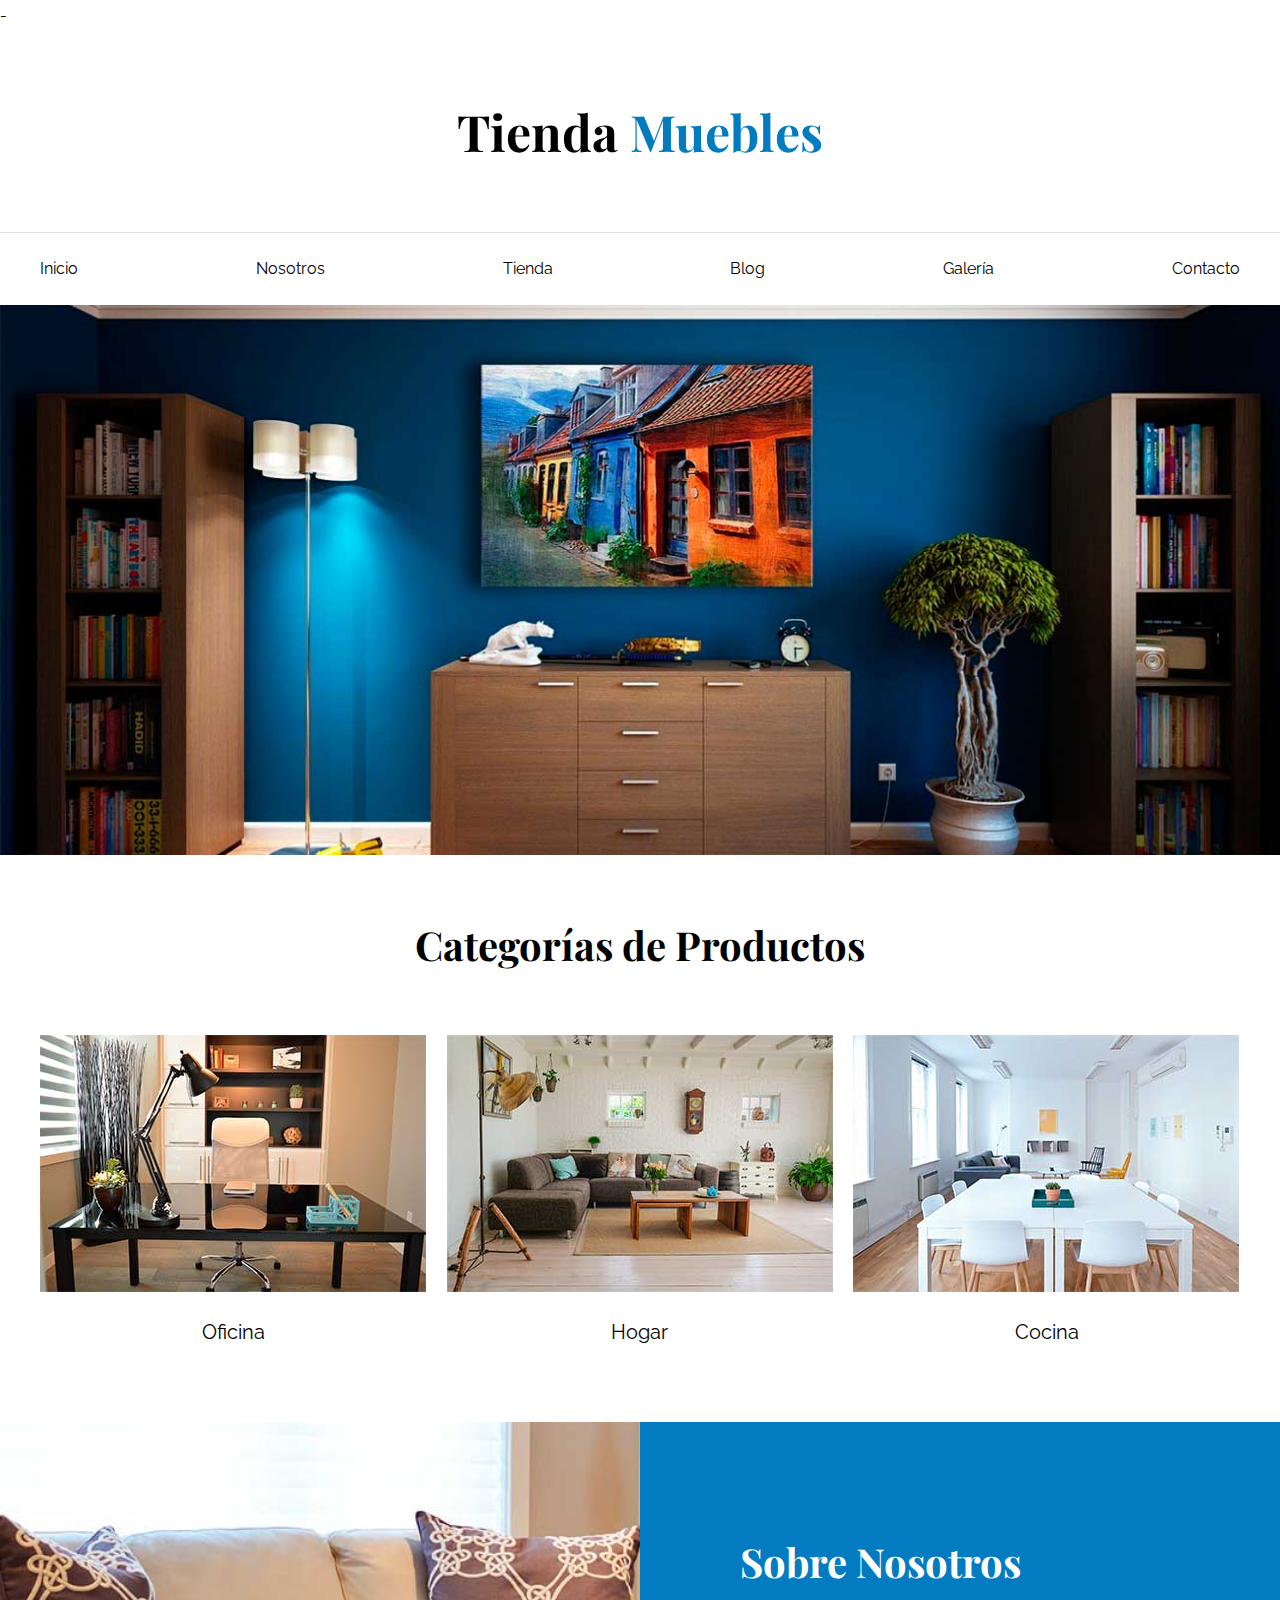
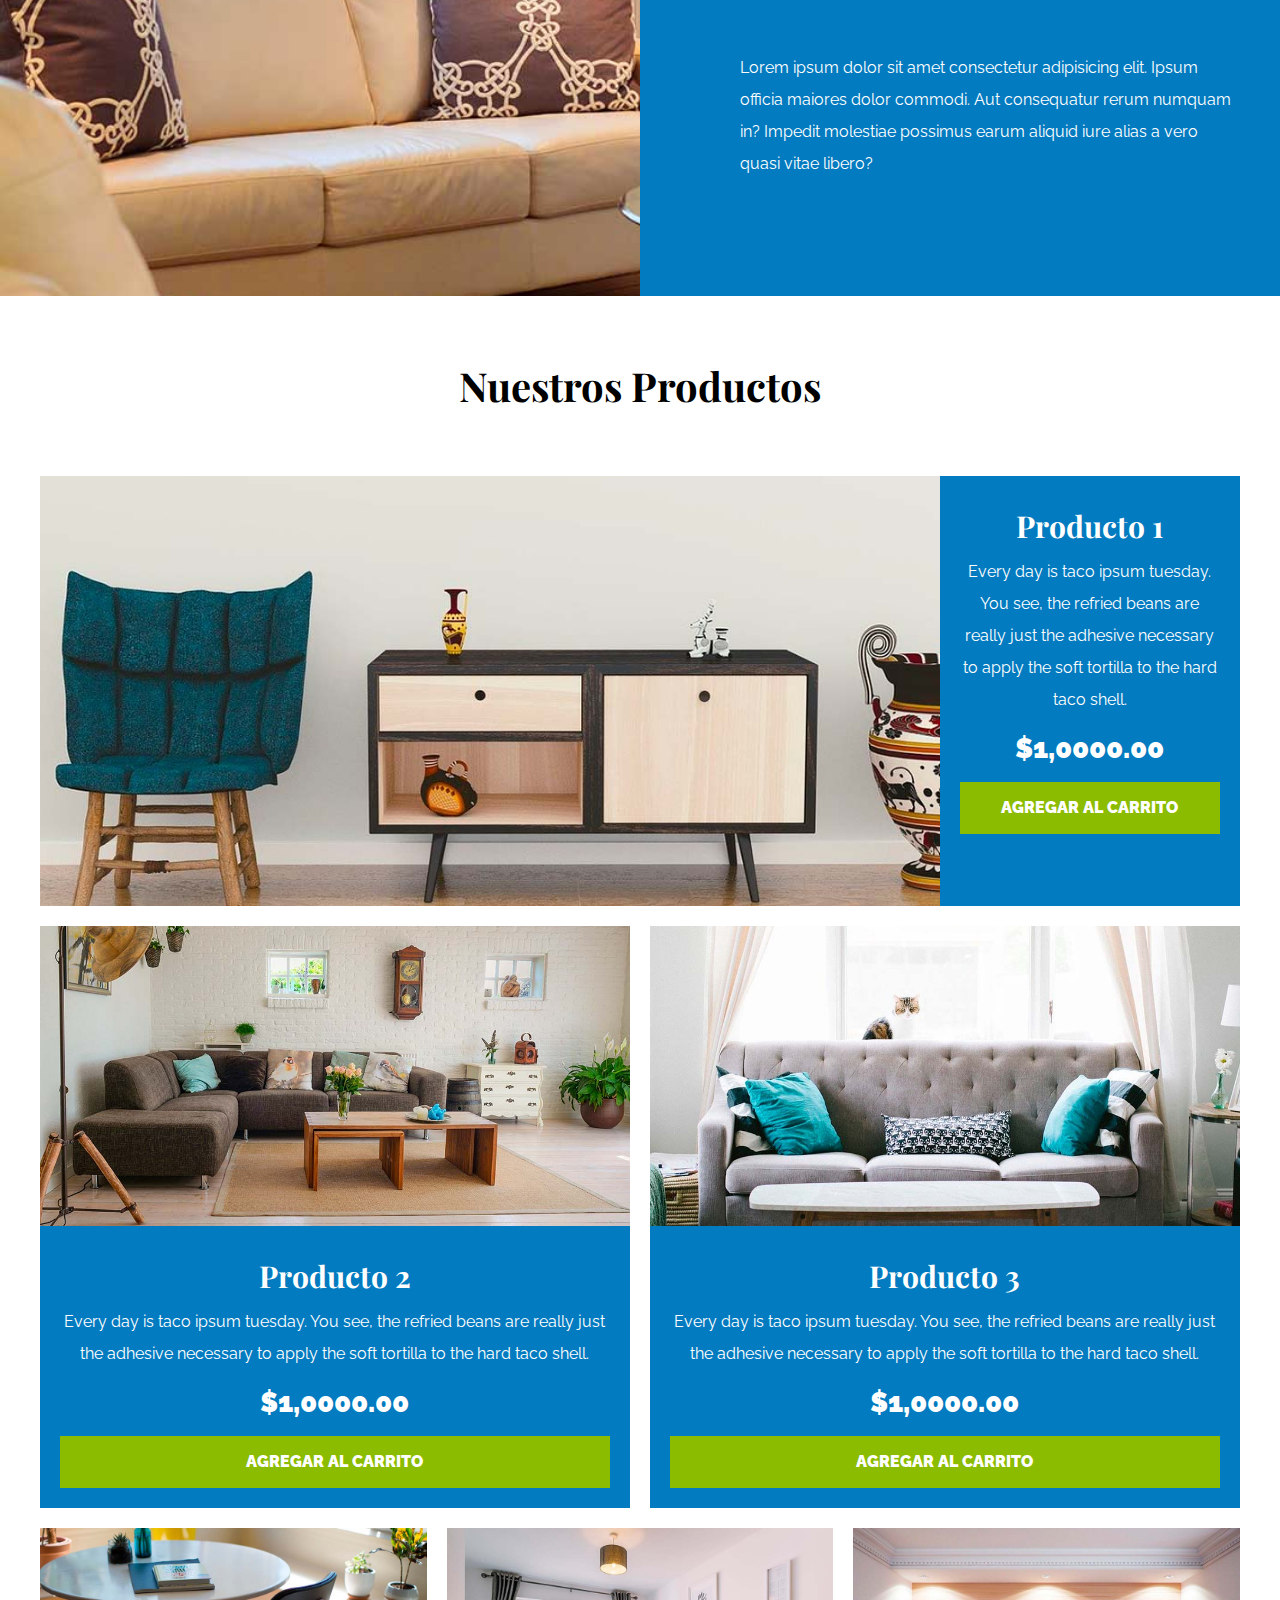
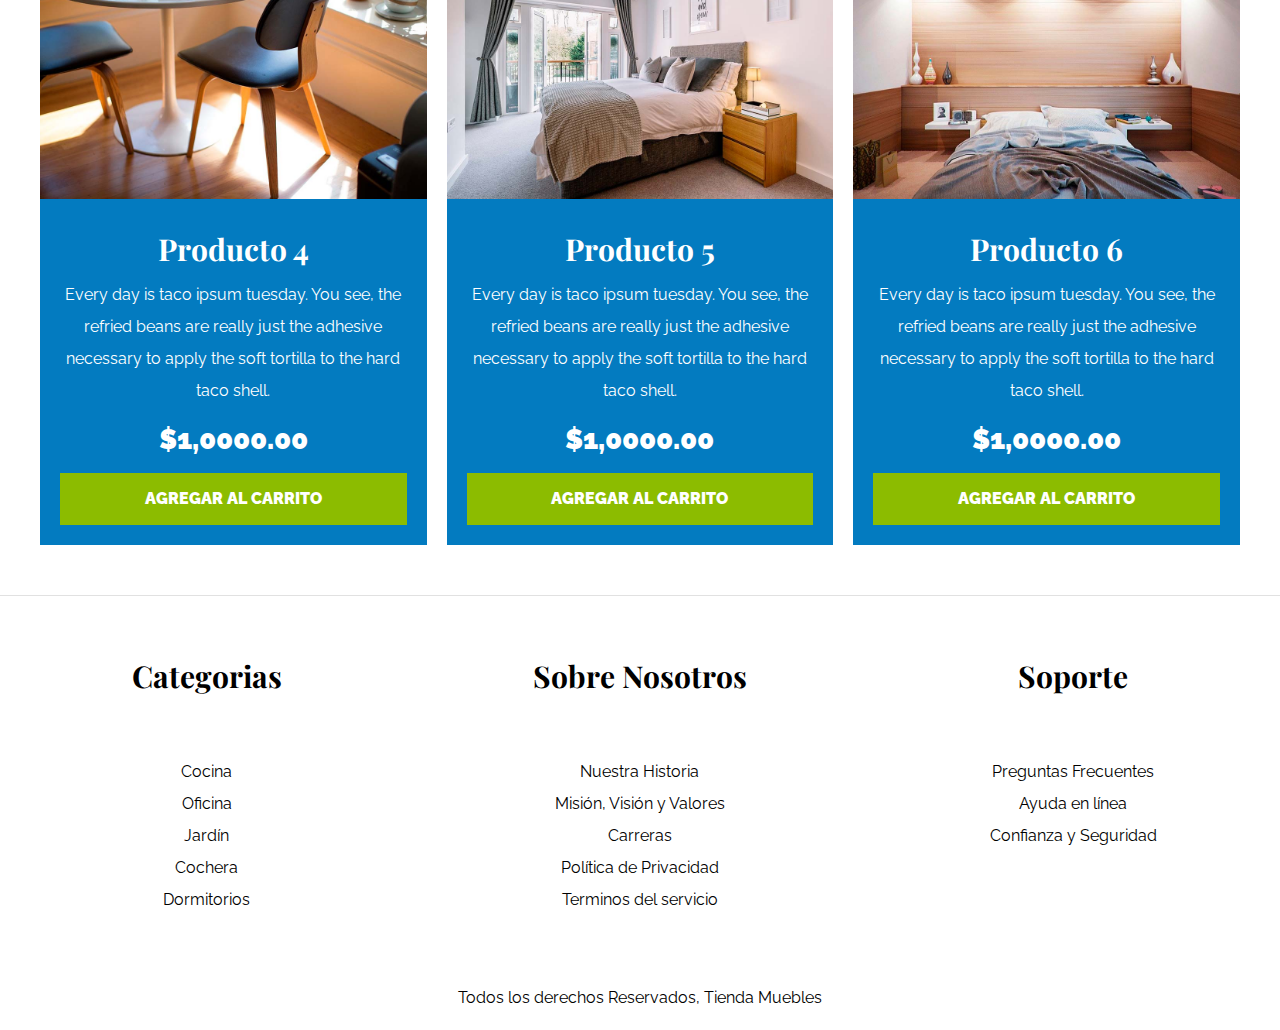
==== commit cd33dc66: "commit 06/08/24" ====
--- a/index.html
+++ b/index.html
@@ -1,4 +1,4 @@
-<!DOCTYPE html>
+-<!DOCTYPE html>
 <html lang="en">
   <head>
     <meta charset="UTF-8" />
@@ -27,11 +27,11 @@
     <div class="contenedor-linea-superior">
       <nav class="nav-principal contenedor">
         <a href="index.html">Inicio</a>
-        <a href="./html/conocenos.html">Nosotros</a>
-        <a href="tienda.html">Tienda</a>
-        <a href="blog.html">Blog</a>
-        <a href="galeria.html">Galería</a>
-        <a href="contacto.html">Contacto</a>
+        <a href="./html/nosotros.html">Nosotros</a>
+        <a href="./html/tienda.html">Tienda</a>
+        <a href="./html/blog.html">Blog</a>
+        <a href="./html/galeria.html">Galería</a>
+        <a href="./html/contacto.html">Contacto</a>
       </nav>
     </div>
 
@@ -212,8 +212,7 @@
           <a href="#">Confianza y Seguridad</a>
         </nav>
       </div>
-
-      <p class="text-center">Todos los derechos Reservados, Tienda Muebles</p>
     </footer>
+    <p class="copyright">Todos los derechos Reservados, Tienda Muebles</p>
   </body>
 </html>
--- a/css/app.css
+++ b/css/app.css
@@ -296,9 +296,26 @@
 
 .site-footer p{
     display: block;
-
 }
 
 .navegacion{
     display: grid;
+}
+
+.copyright{
+    padding-top: 5rem;
+    text-align: center;
+}
+
+.contenido-nosotros{
+    display: grid;
+    grid-template-columns: 1fr 2fr;
+    grid-template-columns: repeat(auto-fit, minmax(25rem, 1fr));
+    column-gap: 4rem;
+}
+
+.informacion-nosotros{
+    display: flex;
+    flex-direction: column;
+    justify-content: center;
 }